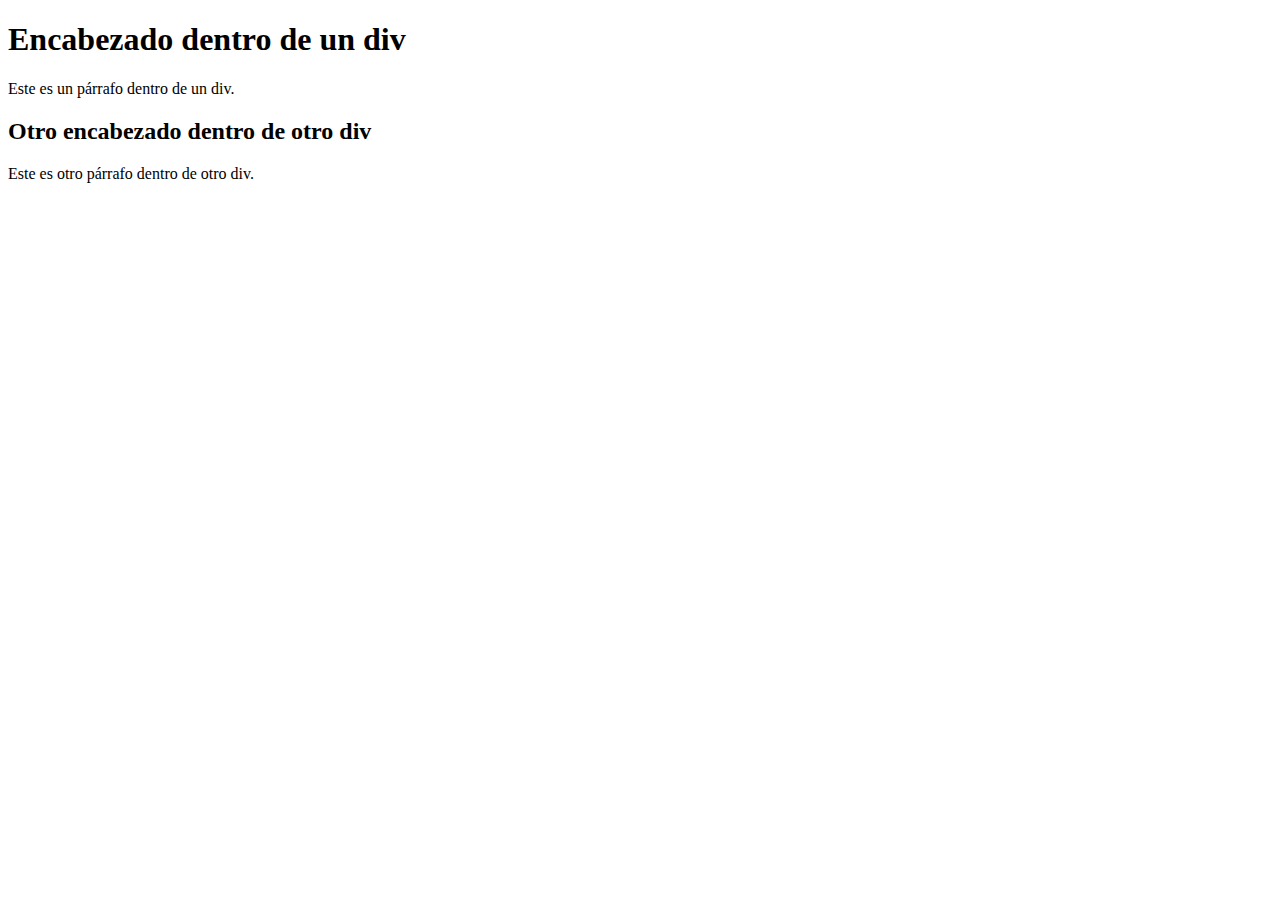
==== HTML5/Ejemplos/divs.html @ 384f21b1 "modificacion" ====
<!DOCTYPE html>
<html lang="es">
<head>
    <meta charset="UTF-8">
    <meta name="viewport" content="width=device-width, initial-scale=1.0">
    <title>Ejemplo de uso de div</title>
</head>
    <body>
        <div>
            <h1>Encabezado dentro de un div</h1>
            <p>Este es un párrafo dentro de un div.</p>
        </div>
        
        <div>
            <h2>Otro encabezado dentro de otro div</h2>
            <p>Este es otro párrafo dentro de otro div.</p>
        </div>
    </body>
</html>
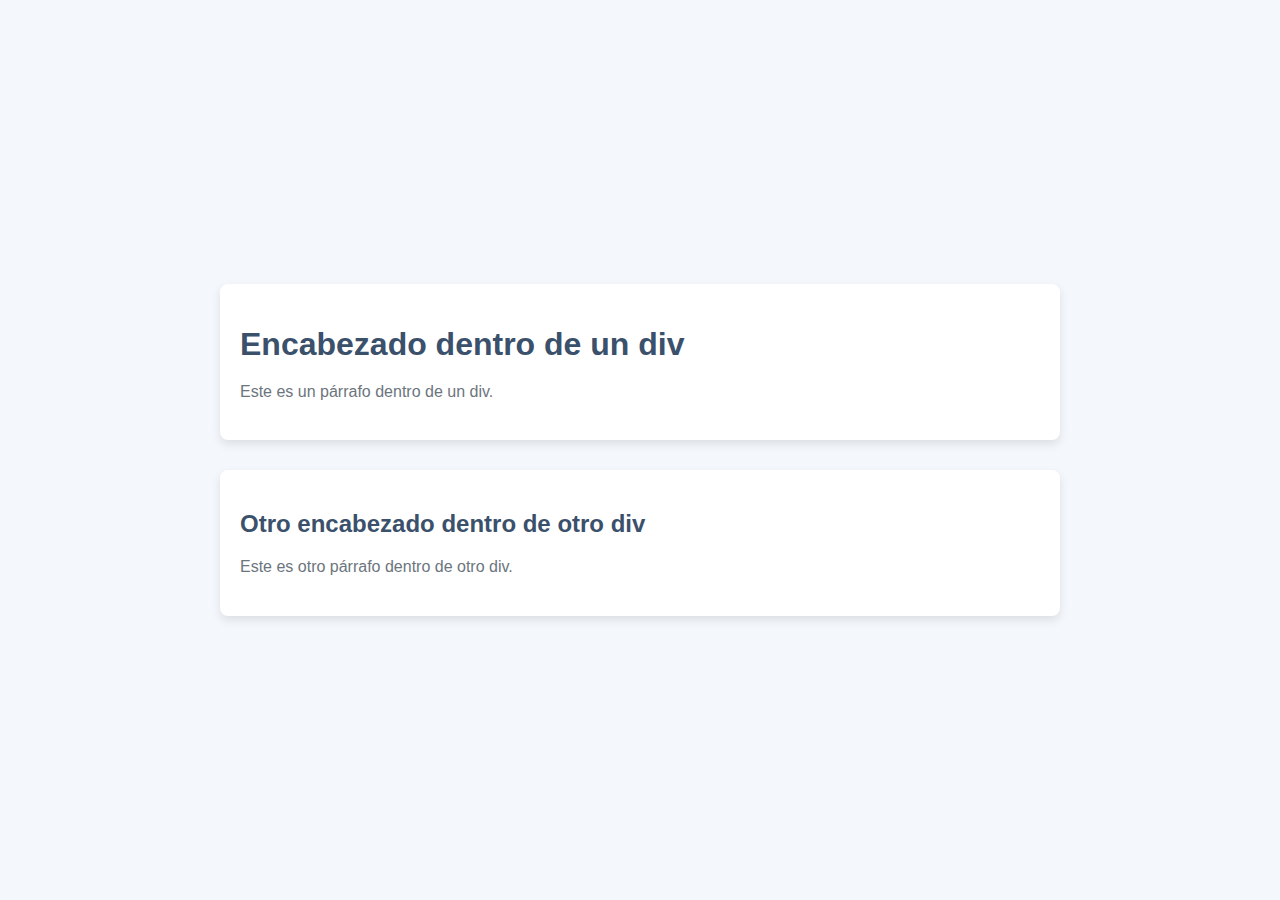
==== commit d2109445: "carga 5" ====
--- a/HTML5/Ejemplos/divs.html
+++ b/HTML5/Ejemplos/divs.html
@@ -4,16 +4,17 @@
     <meta charset="UTF-8">
     <meta name="viewport" content="width=device-width, initial-scale=1.0">
     <title>Ejemplo de uso de div</title>
+    <link rel="stylesheet" href="styles3.css">
 </head>
-    <body>
-        <div>
-            <h1>Encabezado dentro de un div</h1>
-            <p>Este es un párrafo dentro de un div.</p>
-        </div>
-        
-        <div>
-            <h2>Otro encabezado dentro de otro div</h2>
-            <p>Este es otro párrafo dentro de otro div.</p>
-        </div>
-    </body>
-</html>+<body>
+    <div class="content-box">
+        <h1>Encabezado dentro de un div</h1>
+        <p>Este es un párrafo dentro de un div.</p>
+    </div>
+    
+    <div class="content-box">
+        <h2>Otro encabezado dentro de otro div</h2>
+        <p>Este es otro párrafo dentro de otro div.</p>
+    </div>
+</body>
+</html>
--- a/HTML5/Ejemplos/styles3.css
+++ b/HTML5/Ejemplos/styles3.css
@@ -0,0 +1,44 @@
+/* Estilo general del cuerpo */
+body {
+    font-family: 'Arial', sans-serif;
+    background-color: #f4f7fb;
+    color: #333;
+    margin: 0;
+    padding: 0;
+    display: flex;
+    flex-direction: column;
+    align-items: center;
+    justify-content: center;
+    height: 100vh;
+}
+
+/* Estilo de los contenedores div */
+.content-box {
+    background-color: #ffffff;
+    border-radius: 8px;
+    box-shadow: 0 4px 10px rgba(0, 0, 0, 0.1);
+    padding: 20px;
+    margin: 15px 0;
+    width: 90%;
+    max-width: 800px;
+}
+
+/* Encabezados */
+h1, h2 {
+    color: #3a506b;
+    margin-bottom: 10px;
+}
+
+/* Estilo de los párrafos */
+p {
+    color: #6c757d;
+    font-size: 16px;
+    line-height: 1.6;
+}
+
+/* Responsive: Ajustes para pantallas más pequeñas */
+@media (max-width: 768px) {
+    .content-box {
+        width: 95%;
+    }
+}
